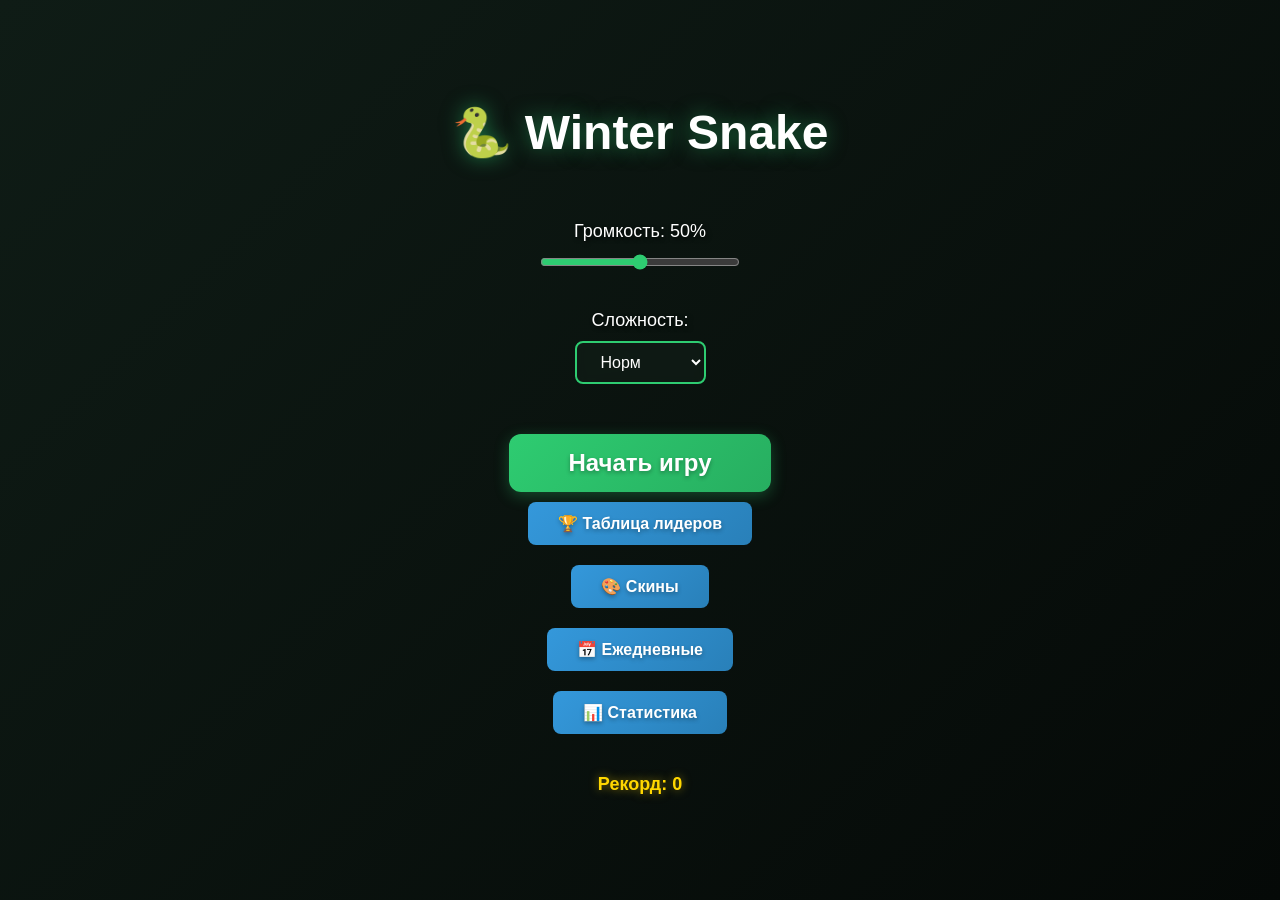
==== index.html @ aee12b68 "fix: add relative path to main.js for GitHub Pages" ====
<!DOCTYPE html>
<html lang="ru">
<head>
  <meta charset="UTF-8">
  <meta name="viewport" content="width=device-width, initial-scale=1.0, maximum-scale=1.0, user-scalable=no">
  <title>Snake Game</title>
  <link rel="stylesheet" href="css/style.css">
</head>
<body>
  <div id="scoreDisplay" class="hidden">Счёт: 0</div>
  <div id="highScoreDisplay" class="hidden">Рекорд: 0</div>
  <div id="speedDisplay" class="hidden">Скорость: 1x</div>
  <button id="muteBtn" class="mute-button">🔊</button>
  <canvas id="gameCanvas" class="hidden"></canvas>
  
  <!-- Главное меню -->
  <div id="mainMenu" class="menu">
    <h1>🐍 Winter Snake</h1>
    
    <div class="setting">
      <label>Громкость: <span id="volumeValue">50</span>%</label>
      <input type="range" id="volumeSlider" min="0" max="100" value="50">
    </div>
    
    <div class="setting">
      <label>Сложность:</label>
      <select id="difficultySelect">
        <option value="easy">Лёгкая</option>
        <option value="normal" selected>Норм</option>
        <option value="hard">Сложная</option>
      </select>
    </div>
    
    <button id="startBtn">Начать игру</button>
    
    <button id="leaderboardBtn" class="secondary">🏆 Таблица лидеров</button>
    
    <button id="skinsBtn" class="secondary">🎨 Скины</button>
    
    <button id="dailyBtn" class="secondary">📅 Ежедневные</button>
    
    <button id="statsBtn" class="secondary">📊 Статистика</button>
    
    <div class="highscore-display">
      <p>Рекорд: <span id="menuHighScore">0</span></p>
    </div>
  </div>
  
  <!-- Окно статистики -->
  <div id="statsModal" class="modal hidden">
    <h2>📊 Статистика игрока</h2>
    <div id="statsContent" class="stats-content">
      <!-- Сюда вставляется статистика -->
    </div>
    <button id="resetStatsBtn" class="danger">Сбросить статистику</button>
    <button id="closeStatsBtn" class="secondary">Закрыть</button>
  </div>
  
  <!-- Окно ежедневных заданий -->
  <div id="dailyModal" class="modal hidden">
    <h2>📅 Ежедневные челленджи</h2>
    <div id="dailyReset" class="daily-reset">
      Сброс через: <span id="dailyTimer">--:--:--</span>
    </div>
    <div id="dailyList" class="daily-list">
      <!-- Сюда вставляются задания -->
    </div>
    <div class="daily-reward">
      Награда за все: <span id="dailyTotalReward">0</span> очков
    </div>
    <button id="closeDailyBtn" class="secondary">Закрыть</button>
  </div>
  
  <!-- Окно выбора скинов -->
  <div id="skinsModal" class="modal hidden">
    <h2>🎨 Скины змейки</h2>
    <div id="skinsList" class="skins-list">
      <!-- Сюда вставляются скины -->
    </div>
    <button id="closeSkinsBtn" class="secondary">Закрыть</button>
  </div>
  
  <!-- Окно таблицы лидеров -->
  <div id="leaderboardModal" class="modal hidden">
    <h2>🏆 Таблица лидеров</h2>
    <div id="leaderboardList" class="leaderboard-list">
      <!-- Сюда вставляются результаты -->
    </div>
    <button id="clearLeaderboardBtn" class="danger">Сбросить</button>
    <button id="closeLeaderboardBtn" class="secondary">Закрыть</button>
  </div>
  
  <div id="pauseOverlay" class="hidden">
    <h2>ПАУЗА</h2>
    <p>Нажми Space для продолжения</p>
  </div>
  
  <div id="gameOverScreen" class="hidden">
    <h2>Game Over</h2>
    <p>Счёт: <span id="finalScore">0</span></p>
    <p>Рекорд: <span id="finalHighScore">0</span></p>
    <button id="restartBtn">Играть снова</button>
    <p class="hint">Нажми R или кнопку для рестарта</p>
  </div>
  
  <script type="module" src="./js/main.js"></script>
</body>
</html>
---- css/style.css ----
body {
  margin: 0;
  padding: 0;
  background: linear-gradient(to bottom, #0f1c16, #050907);
  display: flex;
  justify-content: center;
  align-items: center;
  min-height: 100vh;
  overflow: hidden;
  font-family: 'Arial', sans-serif;
  position: relative;
  /* Мобильная фиксация */
  overscroll-behavior: none;
  touch-action: none;
}

* {
  margin: 0;
  padding: 0;
  box-sizing: border-box;
}

#scoreDisplay, #highScoreDisplay {
  position: fixed;
  top: 10px;
  color: #fff;
  font-family: 'Arial', sans-serif;
  font-size: 18px;
  text-shadow: 2px 2px 4px rgba(0,0,0,0.8);
  z-index: 100;
  pointer-events: none;
}

#scoreDisplay {
  left: 10px;
}

#highScoreDisplay {
  right: 10px;
}

#speedDisplay {
  position: fixed;
  top: 40px;
  left: 10px;
  color: #fff;
  font-family: 'Arial', sans-serif;
  font-size: 14px;
  text-shadow: 2px 2px 4px rgba(0,0,0,0.8);
  z-index: 100;
  pointer-events: none;
  opacity: 0.8;
}

.mute-button {
  position: fixed;
  top: 10px;
  right: 10px;
  background: rgba(0,0,0,0.5);
  border: 1px solid rgba(255,255,255,0.3);
  border-radius: 8px;
  color: #fff;
  font-size: 20px;
  padding: 8px 12px;
  cursor: pointer;
  z-index: 200;
  transition: all 0.3s ease;
  backdrop-filter: blur(5px);
}

.mute-button:hover {
  background: rgba(255,255,255,0.2);
  transform: scale(1.05);
}

.mute-button:active {
  transform: scale(0.95);
}

/* Главное меню */
.menu {
  position: fixed;
  top: 0; left: 0;
  width: 100%; height: 100%;
  background: linear-gradient(135deg, #0f1c16, #050907);
  display: flex;
  flex-direction: column;
  justify-content: center;
  align-items: center;
  z-index: 500;
  color: #fff;
  font-family: 'Arial', sans-serif;
}

.menu.hidden {
  display: none;
}

.menu h1 {
  font-size: 48px;
  margin-bottom: 40px;
  text-shadow: 0 0 20px rgba(46, 204, 113, 0.5);
  animation: pulse 2s infinite;
}

.setting {
  margin: 20px 0;
  text-align: center;
}

.setting label {
  display: block;
  margin-bottom: 10px;
  font-size: 18px;
  color: #fff;
  text-shadow: 2px 2px 4px rgba(0,0,0,0.8);
}

.setting input[type="range"] {
  width: 200px;
  accent-color: #2ecc71;
  height: 8px;
  border-radius: 4px;
  background: rgba(255,255,255,0.1);
  outline: none;
}

.setting select {
  padding: 10px 20px;
  font-size: 16px;
  border-radius: 8px;
  border: 2px solid #2ecc71;
  background: rgba(15, 28, 22, 0.8);
  color: #fff;
  cursor: pointer;
  transition: all 0.3s ease;
  backdrop-filter: blur(5px);
}

.setting select:hover {
  border-color: #27ae60;
  background: rgba(15, 28, 22, 0.9);
}

#startBtn {
  margin-top: 30px;
  padding: 15px 60px;
  font-size: 24px;
  background: linear-gradient(135deg, #2ecc71, #27ae60);
  color: #fff;
  border: none;
  border-radius: 12px;
  cursor: pointer;
  transition: transform 0.2s, background 0.3s, box-shadow 0.3s;
  font-weight: bold;
  text-shadow: 0 2px 4px rgba(0,0,0,0.3);
  box-shadow: 0 4px 15px rgba(46, 204, 113, 0.3);
}

#startBtn:hover {
  transform: scale(1.05);
  background: linear-gradient(135deg, #27ae60, #229954);
  box-shadow: 0 6px 20px rgba(46, 204, 113, 0.4);
}

#startBtn:active {
  transform: scale(0.98);
}

.highscore-display {
  margin-top: 30px;
  font-size: 18px;
  color: #FFD700;
  text-shadow: 0 0 10px rgba(255, 215, 0, 0.5);
  font-weight: bold;
}

.hidden {
  display: none !important;
}

/* Модальное окно */
.modal {
  position: fixed;
  top: 0; left: 0;
  width: 100%; height: 100%;
  background: rgba(0,0,0,0.9);
  display: flex;
  flex-direction: column;
  justify-content: center;
  align-items: center;
  z-index: 600;
  color: #fff;
  font-family: 'Arial', sans-serif;
}

.modal.hidden {
  display: none;
}

.modal h2 {
  font-size: 36px;
  margin-bottom: 30px;
  color: #FFD700;
  text-shadow: 0 0 20px rgba(255, 215, 0, 0.5);
}

.leaderboard-list {
  width: 350px;
  max-height: 400px;
  overflow-y: auto;
  background: rgba(255,255,255,0.1);
  border-radius: 12px;
  padding: 20px;
  margin-bottom: 20px;
  backdrop-filter: blur(10px);
  border: 1px solid rgba(255,255,255,0.2);
}

.leaderboard-entry {
  display: flex;
  justify-content: space-between;
  align-items: center;
  padding: 12px 15px;
  border-bottom: 1px solid rgba(255,255,255,0.2);
  font-size: 18px;
  border-radius: 8px;
  margin-bottom: 5px;
  background: rgba(255,255,255,0.05);
  transition: all 0.3s ease;
}

.leaderboard-entry:hover {
  background: rgba(255,255,255,0.1);
  transform: translateX(5px);
}

.leaderboard-entry:first-child {
  color: #FFD700;
  font-weight: bold;
  background: linear-gradient(135deg, rgba(255, 215, 0, 0.2), rgba(255, 215, 0, 0.1));
  border: 1px solid rgba(255, 215, 0, 0.3);
}

.leaderboard-entry:nth-child(2) {
  color: #C0C0C0;
  background: linear-gradient(135deg, rgba(192, 192, 192, 0.2), rgba(192, 192, 192, 0.1));
  border: 1px solid rgba(192, 192, 192, 0.3);
}

.leaderboard-entry:nth-child(3) {
  color: #CD7F32;
  background: linear-gradient(135deg, rgba(205, 127, 50, 0.2), rgba(205, 127, 50, 0.1));
  border: 1px solid rgba(205, 127, 50, 0.3);
}

.secondary {
  padding: 12px 30px;
  font-size: 16px;
  background: linear-gradient(135deg, #3498db, #2980b9);
  color: #fff;
  border: none;
  border-radius: 8px;
  cursor: pointer;
  margin: 10px;
  transition: all 0.3s ease;
  font-weight: bold;
  text-shadow: 0 2px 4px rgba(0,0,0,0.3);
}

.secondary:hover {
  transform: translateY(-2px);
  background: linear-gradient(135deg, #2980b9, #21618c);
  box-shadow: 0 4px 15px rgba(52, 152, 219, 0.4);
}

.danger {
  padding: 12px 30px;
  font-size: 16px;
  background: linear-gradient(135deg, #e74c3c, #c0392b);
  color: #fff;
  border: none;
  border-radius: 8px;
  cursor: pointer;
  margin: 10px;
  transition: all 0.3s ease;
  font-weight: bold;
  text-shadow: 0 2px 4px rgba(0,0,0,0.3);
}

.danger:hover {
  transform: translateY(-2px);
  background: linear-gradient(135deg, #c0392b, #a93226);
  box-shadow: 0 4px 15px rgba(231, 76, 60, 0.4);
}

/* Скины */
.skins-list {
  display: grid;
  grid-template-columns: repeat(2, 1fr);
  gap: 15px;
  width: 400px;
  max-height: 400px;
  overflow-y: auto;
  padding: 20px;
}

.skin-card {
  background: rgba(255,255,255,0.1);
  border: 2px solid transparent;
  border-radius: 8px;
  padding: 15px;
  cursor: pointer;
  transition: all 0.2s;
  text-align: center;
  backdrop-filter: blur(5px);
}

.skin-card:hover {
  transform: scale(1.05);
  background: rgba(255,255,255,0.15);
}

.skin-card.selected {
  border-color: #2ecc71;
  box-shadow: 0 0 15px rgba(46, 204, 113, 0.5);
}

.skin-card.locked {
  opacity: 0.5;
  cursor: not-allowed;
  filter: grayscale(100%);
}

.skin-card.locked:hover {
  transform: none;
}

.skin-preview {
  width: 40px;
  height: 40px;
  margin: 0 auto 10px;
  border-radius: 4px;
  display: flex;
  align-items: center;
  justify-content: center;
  font-size: 20px;
  border: 1px solid rgba(255,255,255,0.3);
}

.skin-name {
  font-size: 16px;
  font-weight: bold;
  margin-bottom: 5px;
  color: #fff;
}

.skin-desc {
  font-size: 12px;
  color: #888;
  margin-bottom: 5px;
}

.skin-requirement {
  font-size: 12px;
  color: #FFD700;
  font-weight: bold;
}

/* Ежедневные челленджи */
.daily-reset {
  font-size: 14px;
  color: #888;
  margin-bottom: 20px;
  text-align: center;
}

.daily-list {
  width: 400px;
  max-height: 400px;
  overflow-y: auto;
  padding: 10px;
}

.daily-card {
  background: rgba(255,255,255,0.1);
  border: 2px solid transparent;
  border-radius: 8px;
  padding: 15px;
  margin-bottom: 15px;
  transition: all 0.2s;
  backdrop-filter: blur(5px);
}

.daily-card.completed {
  border-color: #2ecc71;
  background: rgba(46, 204, 113, 0.2);
}

.daily-card.incomplete {
  border-color: #FFD700;
}

.daily-header {
  display: flex;
  justify-content: space-between;
  align-items: center;
  margin-bottom: 10px;
}

.daily-name {
  font-size: 16px;
  font-weight: bold;
  color: #fff;
}

.daily-status {
  font-size: 20px;
}

.daily-description {
  font-size: 14px;
  color: #888;
  margin-bottom: 10px;
}

.daily-progress {
  width: 100%;
  height: 8px;
  background: rgba(255,255,255,0.2);
  border-radius: 4px;
  overflow: hidden;
  margin-bottom: 5px;
}

.daily-progress-bar {
  height: 100%;
  background: linear-gradient(90deg, #FFD700, #2ecc71);
  transition: width 0.3s;
}

.daily-reward {
  margin-top: 20px;
  font-size: 18px;
  color: #FFD700;
  font-weight: bold;
  text-align: center;
}

/* Статистика */
.stats-content {
  display: grid;
  grid-template-columns: repeat(2, 1fr);
  gap: 15px;
  width: 450px;
  max-height: 500px;
  overflow-y: auto;
  padding: 20px;
}

.stat-card {
  background: rgba(255,255,255,0.1);
  border-radius: 8px;
  padding: 20px;
  text-align: center;
  transition: transform 0.2s;
  backdrop-filter: blur(5px);
}

.stat-card:hover {
  transform: scale(1.05);
  background: rgba(255,255,255,0.15);
}

.stat-icon {
  font-size: 32px;
  margin-bottom: 10px;
}

.stat-value {
  font-size: 28px;
  font-weight: bold;
  color: #2ecc71;
  margin-bottom: 5px;
}

.stat-label {
  font-size: 14px;
  color: #888;
}

.stat-card.highlight {
  grid-column: span 2;
  background: linear-gradient(135deg, rgba(255,215,0,0.2), rgba(255,165,0,0.2));
  border: 2px solid #FFD700;
}

.stat-card.highlight .stat-value {
  color: #FFD700;
  font-size: 36px;
}

#gameOverScreen {
  position: fixed;
  top: 0; left: 0;
  width: 100%; height: 100%;
  background: rgba(0,0,0,0.85);
  display: flex;
  flex-direction: column;
  justify-content: center;
  align-items: center;
  color: #fff;
  z-index: 200;
  font-family: 'Arial', sans-serif;
}

#gameOverScreen.hidden {
  display: none;
}

#gameOverScreen h2 {
  font-size: 48px;
  margin-bottom: 20px;
  color: #ff3b3b;
}

#gameOverScreen p {
  font-size: 24px;
  margin: 10px 0;
}

#restartBtn {
  margin-top: 30px;
  padding: 15px 40px;
  font-size: 20px;
  background: #2ecc71;
  color: #fff;
  border: none;
  border-radius: 8px;
  cursor: pointer;
  transition: transform 0.1s;
}

#restartBtn:hover {
  transform: scale(1.05);
  background: #27ae60;
}

.hint {
  font-size: 14px;
  color: #888;
  margin-top: 20px;
}

#pauseOverlay {
  position: fixed;
  top: 0; left: 0;
  width: 100%; height: 100%;
  background: rgba(0,0,0,0.7);
  display: flex;
  flex-direction: column;
  justify-content: center;
  align-items: center;
  color: #fff;
  z-index: 150;
  font-family: 'Arial', sans-serif;
}

#pauseOverlay.hidden {
  display: none;
}

#pauseOverlay h2 {
  font-size: 64px;
  color: #FFD700;
}

#pauseOverlay p {
  font-size: 20px;
  margin-top: 20px;
  color: #fff;
}

#game-container {
  position: relative;
  width: 100%;
  height: 100vh;
  display: flex;
  flex-direction: column;
  align-items: center;
  justify-content: flex-start;
  overflow: hidden;
}

.splash-screen {
  position: fixed;
  inset: 0;
  z-index: 3000;
  display: flex;
  align-items: center;
  justify-content: center;
  background: linear-gradient(to bottom, #0f1c16, #050907);
  color: rgba(255, 236, 190, 0.96);
}

.splash-screen.hidden {
  display: none;
}

.splash-content {
  text-align: center;
  padding: 18px;
}

.splash-title {
  font-weight: 800;
  font-size: 14px;
  opacity: 0.92;
  margin-bottom: 10px;
}

.splash-subtitle {
  font-weight: 900;
  font-size: 28px;
  letter-spacing: 0.4px;
  text-shadow: 0 10px 30px rgba(0,0,0,0.35);
}

.splash-loader {
  width: 56px;
  height: 56px;
  margin: 18px auto 0;
  border-radius: 50%;
  border: 4px solid rgba(255, 210, 120, 0.20);
  border-top-color: rgba(255, 210, 120, 0.95);
  animation: rotate 0.9s linear infinite;
}

body::before {
  content: '';
  position: fixed;
  top: -10vh;
  left: -10vw;
  width: 120vw;
  height: 40vh;
  background:
    radial-gradient(60% 60% at 20% 30%, rgba(120, 255, 220, 0.16), transparent 65%),
    radial-gradient(55% 55% at 70% 40%, rgba(120, 180, 255, 0.14), transparent 70%),
    radial-gradient(45% 45% at 50% 10%, rgba(255, 160, 220, 0.08), transparent 70%);
  filter: blur(18px);
  opacity: 0.95;
  pointer-events: none;
  z-index: -2;
}

body::after {
  content: '';
  position: fixed;
  left: 0;
  right: 0;
  bottom: -2vh;
  height: 22vh;
  background:
    radial-gradient(70px 42px at 12% 60%, rgba(255,255,255,0.17), rgba(255,255,255,0) 70%),
    radial-gradient(90px 54px at 34% 78%, rgba(255,255,255,0.14), rgba(255,255,255,0) 72%),
    radial-gradient(110px 66px at 58% 72%, rgba(255,255,255,0.13), rgba(255,255,255,0) 74%),
    radial-gradient(130px 78px at 82% 82%, rgba(255,255,255,0.12), rgba(255,255,255,0) 75%),
    linear-gradient(to top, rgba(255,255,255,0.08), rgba(255,255,255,0));
  filter: blur(2px);
  pointer-events: none;
  z-index: -2;
}

.toast-container {
  position: fixed;
  left: 50%;
  top: 18px;
  transform: translateX(-50%);
  z-index: 2000;
  display: flex;
  flex-direction: column;
  gap: 10px;
  pointer-events: none;
  width: min(92vw, 520px);
}

.toast {
  pointer-events: none;
  background: rgba(30, 58, 80, 0.92);
  border: 1px solid rgba(135, 206, 235, 0.35);
  backdrop-filter: blur(12px);
  border-radius: 14px;
  padding: 12px 14px;
  color: rgba(255, 255, 255, 0.95);
  box-shadow: 0 10px 30px rgba(0,0,0,0.25);
  opacity: 0;
  transform: translateY(-8px);
  transition: opacity 180ms ease, transform 180ms ease;
}

.toast.show {
  opacity: 1;
  transform: translateY(0);
}

.toast-title {
  font-weight: 700;
  margin-bottom: 4px;
}

.toast-text {
  font-size: 14px;
  line-height: 1.35;
  opacity: 0.92;
}

.bank-deposit {
  position: absolute;
  left: 14px;
  top: -8px;
  transform: translateY(8px);
  opacity: 0;
  pointer-events: none;
  z-index: 1200;
  padding: 8px 10px;
  border-radius: 999px;
  background: rgba(255, 255, 255, 0.10);
  border: 1px solid rgba(255, 255, 255, 0.35);
  backdrop-filter: blur(10px);
  color: rgba(255,255,255,0.95);
  font-weight: 800;
  font-size: 13px;
  box-shadow: 0 10px 26px rgba(0,0,0,0.25);
  transition: opacity 180ms ease, transform 520ms ease;
}

.bank-deposit.show {
  opacity: 1;
  transform: translateY(-10px);
}

/* Главное меню */
.main-menu {
  position: fixed;
  top: 0;
  left: 0;
  width: 100%;
  height: 100%;
  background: rgba(18, 28, 16, 0.55);
  backdrop-filter: blur(10px);
  display: flex;
  justify-content: center;
  align-items: center;
  z-index: 999;
  animation: menuFadeIn 0.5s ease-out;
}

.main-menu.hidden {
  display: none;
}

.hidden {
  display: none;
}

.menu-content {
  text-align: center;
  padding: 40px;
  background: rgba(255, 255, 255, 0.08);
  backdrop-filter: blur(14px);
  border: 1px solid rgba(255, 255, 255, 0.25);
  border-radius: 30px;
  box-shadow: 0 8px 32px rgba(0, 0, 0, 0.3);
  max-width: 400px;
  width: 90%;
}

.menu-title {
  font-size: 36px;
  color: rgba(255, 236, 190, 0.96);
  margin-bottom: 40px;
  text-shadow: 0 0 18px rgba(255, 210, 120, 0.55);
  animation: titlePulse 2s ease-in-out infinite;
}

.menu-buttons {
  display: flex;
  flex-direction: column;
  gap: 15px;
  margin-bottom: 30px;
}

.menu-toggle {
  display: flex;
  align-items: center;
  justify-content: center;
  gap: 10px;
  margin: 6px 0 16px;
  color: rgba(255, 236, 190, 0.92);
  font-weight: 800;
  user-select: none;
}

.menu-toggle input {
  width: 18px;
  height: 18px;
  accent-color: rgba(255, 210, 120, 0.95);
}

.menu-btn {
  padding: 16px 32px;
  background: rgba(255, 210, 120, 0.18);
  color: #ffffff;
  border: 1px solid rgba(255, 255, 255, 0.4);
  border-radius: 30px;
  cursor: pointer;
  font-size: 18px;
  font-weight: 500;
  transition: all 0.3s ease;
  backdrop-filter: blur(5px);
  letter-spacing: 0.5px;
}

.menu-btn:hover {
  background: rgba(255, 210, 120, 0.28);
  transform: translateY(-3px);
  box-shadow: 0 6px 20px rgba(255, 180, 80, 0.25);
}

.menu-footer {
  color: #b0e0e6;
  font-size: 14px;
  opacity: 0.8;
}

.menu-footer p {
  margin: 5px 0;
}

.menu-version {
  font-size: 12px;
  opacity: 0.6;
}

@keyframes menuFadeIn {
  from { opacity: 0; }
  to { opacity: 1; }
}

@keyframes titlePulse {
  0%, 100% { transform: scale(1); opacity: 1; }
  50% { transform: scale(1.05); opacity: 0.9; }
}

@keyframes fadeOut {
  0% { opacity: 1; }
  100% { opacity: 0; }
}

@keyframes slideUp {
  from { transform: translateX(-50%) translateY(100px); }
  to { transform: translateX(-50%) translateY(0); }
}

.achievement-toast {
  position: fixed;
  bottom: 20px;
  left: 50%;
  transform: translateX(-50%);
  background: linear-gradient(135deg, #FFD700, #FFA500);
  color: #000;
  padding: 15px 30px;
  border-radius: 8px;
  font-weight: bold;
  z-index: 400;
  animation: slideUp 0.5s, fadeOut 0.5s 2.5s forwards;
}

.workshop-content {
  width: min(92vw, 520px);
}

.workshop-header {
  display: flex;
  align-items: center;
  justify-content: space-between;
  gap: 12px;
  margin-bottom: 16px;
}

.workshop-balance {
  padding: 8px 10px;
  border-radius: 999px;
  background: rgba(255, 255, 255, 0.10);
  border: 1px solid rgba(255, 255, 255, 0.35);
  backdrop-filter: blur(10px);
  color: rgba(255,255,255,0.95);
  font-weight: 800;
}

.workshop-items {
  display: grid;
  grid-template-columns: 1fr;
  gap: 12px;
  margin: 14px 0 18px 0;
}

.workshop-item {
  background: rgba(255, 255, 255, 0.08);
  border: 1px solid rgba(255, 255, 255, 0.25);
  border-radius: 16px;
  padding: 14px;
  box-shadow: 0 12px 30px rgba(0,0,0,0.20);
}

.workshop-item-title {
  font-weight: 800;
  color: rgba(255,255,255,0.96);
  margin-bottom: 6px;
}

.workshop-item-desc {
  color: rgba(255,255,255,0.78);
  font-size: 14px;
  margin-bottom: 10px;
}

.workshop-buy-btn {
  width: 100%;
  padding: 12px 14px;
  border-radius: 12px;
  background: rgba(120, 210, 255, 0.22);
  border: 1px solid rgba(135, 206, 235, 0.35);
  color: rgba(255,255,255,0.95);
  font-weight: 800;
  cursor: pointer;
  transition: transform 160ms ease, background 160ms ease;
}

.workshop-buy-btn:hover {
  background: rgba(120, 210, 255, 0.34);
  transform: translateY(-1px);
}

/* Адаптив для мобильных */
@media (max-width: 480px) {
  .menu-content {
    padding: 30px 20px;
  }
  .menu-title {
    font-size: 28px;
  }
  .menu-btn {
    padding: 14px 24px;
    font-size: 16px;
  }

  .game-container {
    padding: 16px;
  }

  .score-board {
    padding-right: 104px;
    font-size: 12px;
    gap: 10px;
  }

  .stat-icon {
    font-size: 14px;
  }

  #combo-indicator {
    font-size: 13px;
  }
}

@media (max-width: 360px) {
  .score-board {
    padding-right: 96px;
    font-size: 11px;
    gap: 8px;
  }

  .stat {
    gap: 6px;
  }
}

/* Снежинки */
.snowflakes {
  display: none;
  position: fixed;
  top: 0;
  left: 0;
  width: 100%;
  height: 100%;
  pointer-events: none;
  z-index: -1;
}

.snowflake {
  position: absolute;
  color: white;
  font-size: calc(16px + var(--size-modifier, 0));
  opacity: 0.7;
  animation: 
    fall 6s linear infinite,
    opacity 3s ease-in-out infinite;
  left: var(--x-start, 50%);
  top: -20vh;
  will-change: transform;
  transform: scale(var(--scale-modifier, 1));
}

@keyframes fall {
  0% {
    transform: translateY(-20vh) translateX(var(--x-offset, 0));
  }
  100% {
    transform: translateY(120vh) translateX(var(--x-offset, 0));
  }
}

@keyframes opacity {
  0%, 100% {
    opacity: 0.7;
  }
  50% {
    opacity: 0.3;
  }
}

@keyframes rotate {
  from {
    transform: rotate(0deg);
  }
  to {
    transform: rotate(360deg);
  }
}

/* Игровой контейнер */
.game-container {
  display: none;
}

.game-info {
  display: flex;
  justify-content: space-between;
  align-items: center;
  position: relative;
  width: 100%;
  margin-bottom: 4px;
}

.controls-top {
  width: 96vw;
  max-width: 560px;
  flex: 0 0 44px;
  display: flex;
  justify-content: space-between;
  align-items: center;
  gap: 8px;
  margin-top: 10px;
  padding: 8px 10px;
  border-radius: 14px;
  background: rgba(18, 28, 16, 0.50);
  border: 1px solid rgba(255, 210, 120, 0.18);
  backdrop-filter: blur(10px);
  z-index: 1001;
}

.score-board {
  width: 96vw;
  max-width: 560px;
  flex: 0 0 48px;
  display: grid;
  grid-template-columns: 1fr 1fr 1fr;
  align-items: center;
  gap: 12px;
  padding: 10px 14px;
  margin-top: 8px;
  border-radius: 16px;
  background: rgba(18, 28, 16, 0.55);
  border: 1px solid rgba(255, 210, 120, 0.22);
  backdrop-filter: blur(10px);
  box-shadow: 0 10px 28px rgba(0,0,0,0.25);
  font-size: 13px;
  line-height: 1;
  white-space: nowrap;
  overflow: hidden;
  color: rgba(255,255,255,0.96);
  text-shadow: 0 2px 6px rgba(0,0,0,0.55);
}

.stat {
  display: flex;
  align-items: center;
  gap: 8px;
  min-width: 0;
  justify-content: center;
  text-align: center;
}

.stat-label {
  color: rgba(255,255,255,0.96);
  font-weight: 700;
}

.stat-icon {
  font-size: 15px;
  opacity: 0.95;
}

.stat-num {
  font-weight: 700;
  letter-spacing: 0.2px;
}

.score-board > div {
  min-width: 0;
}

#combo-indicator {
  position: absolute;
  left: 50%;
  top: 8px;
  transform: translateX(-50%) scale(0.96);
  z-index: 30;
  background: linear-gradient(135deg, rgba(255, 196, 60, 0.96), rgba(255, 126, 36, 0.96));
  padding: 8px 12px;
  border-radius: 999px;
  font-size: 14px;
  font-weight: 900;
  letter-spacing: 0.2px;
  box-shadow: 0 12px 30px rgba(0,0,0,0.30);
  border: 1px solid rgba(255, 236, 190, 0.42);
  backdrop-filter: blur(8px);
  opacity: 0;
  pointer-events: none;
  transition: opacity 160ms ease, transform 160ms ease;
  text-shadow: 0 2px 8px rgba(0,0,0,0.55);
}

@keyframes pulse {
  0%, 100% {
    transform: scale(1);
  }
  50% {
    transform: scale(1.05);
  }
}

/* Игровое поле */
.play-area {
  width: 96vw;
  max-width: 560px;
  flex: 1 1 auto;
  min-height: 0;
  display: flex;
  align-items: center;
  justify-content: center;
  position: relative;
  margin-top: 10px;
  overflow: hidden;
}

/* Канвас */
#gameCanvas {
  max-width: 95vw;
  max-height: 85vh;
  width: auto;
  height: auto;
  object-fit: contain;
  border: 2px solid rgba(255, 255, 255, 0.3);
  border-radius: 10px;
  display: block;
  touch-action: none;
  -webkit-touch-callout: none;
  -webkit-user-select: none;
  user-select: none;
  cursor: pointer;
}

/* Анимация для визуальных заглушек */
@keyframes fadeOut {
  from { opacity: 1; }
  to { opacity: 0; }
}

.fancy-btn {
  transition: transform 160ms ease, filter 160ms ease, background 160ms ease;
  will-change: transform, filter;
}

.fancy-btn:hover {
  transform: scale(1.05);
  filter: brightness(1.15);
}

.controls-bottom {
  display: none;
}

.controls-top button {
  background: rgba(18, 28, 16, 0.72);
  border: 1px solid rgba(255, 210, 120, 0.22);
  color: rgba(255,255,255,0.96);
  padding: 6px 8px;
  border-radius: 12px;
  cursor: pointer;
  font-size: 16px;
  font-weight: 900;
  transition: transform 160ms ease, background 160ms ease;
  backdrop-filter: blur(8px);
  text-shadow: 0 2px 6px rgba(0,0,0,0.55);
}

.controls-top button:hover {
  background: rgba(255, 210, 120, 0.20);
  transform: translateY(-1px);
}

@media (max-width: 360px) {
  body {
    padding-top: 132px;
  }

  .controls-top {
    left: 8px;
    right: 8px;
    width: calc(100% - 16px);
    padding: 8px 8px;
  }

  .score-board {
    left: 8px;
    right: 8px;
    width: calc(100% - 16px);
  }

  #combo-indicator {
    top: 118px;
  }
}

.controls-row {
  display: flex;
  justify-content: center;
  gap: 10px;
  margin-top: 15px;
}

.control-btn {
  background: rgba(255, 255, 255, 0.1);
  border: 1px solid rgba(255, 255, 255, 0.3);
  color: white;
  padding: 10px 15px;
  border-radius: 8px;
  cursor: pointer;
  font-size: 16px;
  transition: all 0.3s ease;
}

.control-btn:hover {
  background: rgba(255, 255, 255, 0.2);
  transform: translateY(-2px);
  box-shadow: 0 4px 12px rgba(0, 0, 0, 0.3);
}

/* Модальное окно */
.modal {
  position: fixed;
  top: 0;
  left: 0;
  width: 100%;
  height: 100%;
  background: rgba(0, 0, 0, 0.8);
  display: flex;
  justify-content: center;
  align-items: center;
  z-index: 1001;
}

.modal.hidden {
  display: none;
}

.modal-content {
  background: linear-gradient(135deg, #1e3a50, #0a1624);
  border: 2px solid rgba(255, 255, 255, 0.3);
  border-radius: 15px;
  padding: 30px;
  text-align: center;
  color: white;
  box-shadow: 0 8px 32px rgba(0, 0, 0, 0.5);
  backdrop-filter: blur(10px);
}

.modal-content h2 {
  margin-bottom: 20px;
  font-size: 24px;
}

.modal-content p {
  margin-bottom: 15px;
  font-size: 18px;
}

.calm-quote {
  margin: 10px 0 14px;
  color: rgba(255, 236, 190, 0.92);
  font-weight: 700;
  font-size: 14px;
  line-height: 1.25;
}

.modal-content button {
  background: linear-gradient(45deg, #4fc3f7, #87ceeb);
  border: none;
  color: white;
  padding: 12px 24px;
  border-radius: 8px;
  cursor: pointer;
  font-size: 16px;
  font-weight: bold;
  transition: all 0.3s ease;
  margin-top: 10px;
}

.modal-content button:hover {
  transform: translateY(-2px);
  box-shadow: 0 4px 12px rgba(79, 195, 247, 0.4);
}

.modal-buttons {
  display: flex;
  gap: 10px;
  justify-content: center;
  margin-top: 20px;
}

.modal-buttons button {
  flex: 1;
  margin-top: 0;
}

/* Меню паузы */
.pause-menu {
  position: fixed;
  top: 0;
  left: 0;
  width: 100%;
  height: 100%;
  background: rgba(0, 0, 0, 0.8);
  display: flex;
  justify-content: center;
  align-items: center;
  z-index: 1000;
  animation: fadeIn 0.3s ease;
}

.pause-menu.hidden {
  display: none;
}

.pause-content {
  background: linear-gradient(135deg, #1e3a50, #0a1624);
  border: 2px solid rgba(135, 206, 235, 0.5);
  border-radius: 20px;
  padding: 40px;
  text-align: center;
  color: white;
  box-shadow: 0 0 30px rgba(135, 206, 235, 0.5);
  backdrop-filter: blur(15px);
  max-width: 350px;
  width: 90%;
}

.pause-content h2 {
  font-size: 32px;
  margin-bottom: 30px;
  text-shadow: 0 0 20px rgba(135, 206, 235, 0.8);
}

.pause-buttons {
  display: flex;
  flex-direction: column;
  gap: 15px;
  margin-bottom: 20px;
}

.pause-btn {
  padding: 16px 24px;
  background: rgba(173, 216, 230, 0.3);
  color: #ffffff;
  border: 1px solid rgba(255, 255, 255, 0.4);
  border-radius: 25px;
  cursor: pointer;
  font-size: 16px;
  font-weight: 500;
  transition: all 0.3s ease;
  backdrop-filter: blur(5px);
}

.pause-btn:hover {
  background: rgba(135, 206, 250, 0.5);
  transform: translateY(-2px);
  box-shadow: 0 4px 15px rgba(135, 206, 250, 0.4);
}

.pause-hint {
  color: #b0e0e6;
  font-size: 14px;
  opacity: 0.7;
  margin-top: 15px;
}

/* Уведомление о переходе уровня */
.level-notification {
  position: fixed;
  top: 20px;
  left: 50%;
  transform: translateX(-50%);
  background: rgba(30, 58, 80, 0.9);
  backdrop-filter: blur(10px);
  padding: 15px 30px;
  border-radius: 30px;
  color: #fff;
  font-size: 24px;
  font-weight: bold;
  z-index: 100;
  animation: fadeInOut 2s ease-in-out;
  border: 2px solid rgba(135, 206, 235, 0.5);
  box-shadow: 0 4px 20px rgba(135, 206, 235, 0.4);
  text-shadow: 0 0 10px rgba(135, 206, 235, 0.8);
}

@keyframes fadeInOut {
  0%, 100% { 
    opacity: 0; 
    transform: translateX(-50%) translateY(-10px); 
  }
  50% { 
    opacity: 1; 
    transform: translateX(-50%) translateY(0); 
  }
}
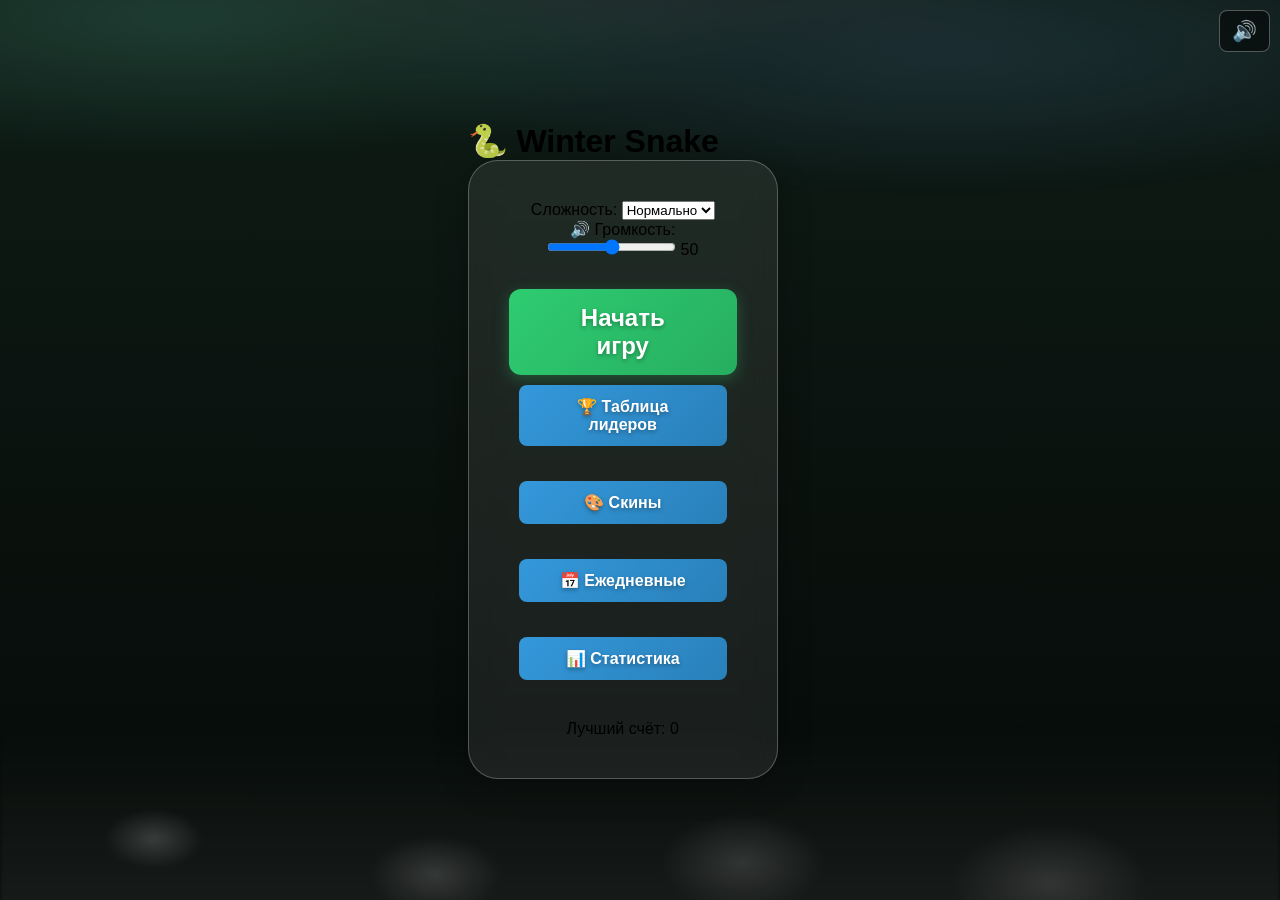
==== commit a82e4d00: "fix: final clean files - all syntax errors resolved" ====
--- a/index.html
+++ b/index.html
@@ -14,87 +14,72 @@
   <canvas id="gameCanvas" class="hidden"></canvas>
   
   <!-- Главное меню -->
-  <div id="mainMenu" class="menu">
+  <div id="mainMenu">
     <h1>🐍 Winter Snake</h1>
-    
-    <div class="setting">
-      <label>Громкость: <span id="volumeValue">50</span>%</label>
-      <input type="range" id="volumeSlider" min="0" max="100" value="50">
-    </div>
-    
-    <div class="setting">
-      <label>Сложность:</label>
-      <select id="difficultySelect">
-        <option value="easy">Лёгкая</option>
-        <option value="normal" selected>Норм</option>
-        <option value="hard">Сложная</option>
-      </select>
-    </div>
-    
-    <button id="startBtn">Начать игру</button>
-    
-    <button id="leaderboardBtn" class="secondary">🏆 Таблица лидеров</button>
-    
-    <button id="skinsBtn" class="secondary">🎨 Скины</button>
-    
-    <button id="dailyBtn" class="secondary">📅 Ежедневные</button>
-    
-    <button id="statsBtn" class="secondary">📊 Статистика</button>
-    
-    <div class="highscore-display">
-      <p>Рекорд: <span id="menuHighScore">0</span></p>
+    <div class="menu-content">
+      <div class="difficulty-section">
+        <label for="difficultySelect">Сложность:</label>
+        <select id="difficultySelect">
+          <option value="easy">Легко</option>
+          <option value="normal" selected>Нормально</option>
+          <option value="hard">Сложно</option>
+        </select>
+        <div class="volume-section">
+          <label for="volumeSlider">🔊 Громкость:</label>
+          <input type="range" id="volumeSlider" min="0" max="100" value="50">
+          <span id="volumeValue">50</span>
+        </div>
+      </div>
+      
+      <button id="startBtn">Начать игру</button>
+      
+      <div class="menu-buttons">
+        <button id="leaderboardBtn" class="secondary">🏆 Таблица лидеров</button>
+        <button id="skinsBtn" class="secondary">🎨 Скины</button>
+        <button id="dailyBtn" class="secondary">📅 Ежедневные</button>
+        <button id="statsBtn" class="secondary">📊 Статистика</button>
+      </div>
+      
+      <div class="high-score-section">
+        <p>Лучший счёт: <span id="menuHighScore">0</span></p>
+      </div>
     </div>
   </div>
   
-  <!-- Окно статистики -->
+  <!-- Модальные окна -->
+  <!-- Таблица лидеров -->
+  <div id="leaderboardModal" class="modal hidden">
+    <h2>🏆 Таблица лидеров</h2>
+    <div id="leaderboardList"></div>
+    <button id="clearLeaderboardBtn" class="danger">Очистить</button>
+    <button id="closeLeaderboardBtn" class="secondary">Закрыть</button>
+  </div>
+  
+  <!-- Скины -->
+  <div id="skinsModal" class="modal hidden">
+    <h2>🎨 Скины</h2>
+    <div id="skinsList"></div>
+    <button id="closeSkinsBtn" class="secondary">Закрыть</button>
+  </div>
+  
+  <!-- Ежедневные челленджи -->
+  <div id="dailyModal" class="modal hidden">
+    <h2>📅 Ежедневные задания</h2>
+    <div id="dailyList"></div>
+    <p id="dailyTimer"></p>
+    <p id="dailyTotalReward"></p>
+    <button id="closeDailyBtn" class="secondary">Закрыть</button>
+  </div>
+  
+  <!-- Статистика -->
   <div id="statsModal" class="modal hidden">
     <h2>📊 Статистика игрока</h2>
-    <div id="statsContent" class="stats-content">
-      <!-- Сюда вставляется статистика -->
-    </div>
+    <div id="statsContent" class="stats-content"></div>
     <button id="resetStatsBtn" class="danger">Сбросить статистику</button>
     <button id="closeStatsBtn" class="secondary">Закрыть</button>
   </div>
   
-  <!-- Окно ежедневных заданий -->
-  <div id="dailyModal" class="modal hidden">
-    <h2>📅 Ежедневные челленджи</h2>
-    <div id="dailyReset" class="daily-reset">
-      Сброс через: <span id="dailyTimer">--:--:--</span>
-    </div>
-    <div id="dailyList" class="daily-list">
-      <!-- Сюда вставляются задания -->
-    </div>
-    <div class="daily-reward">
-      Награда за все: <span id="dailyTotalReward">0</span> очков
-    </div>
-    <button id="closeDailyBtn" class="secondary">Закрыть</button>
-  </div>
-  
-  <!-- Окно выбора скинов -->
-  <div id="skinsModal" class="modal hidden">
-    <h2>🎨 Скины змейки</h2>
-    <div id="skinsList" class="skins-list">
-      <!-- Сюда вставляются скины -->
-    </div>
-    <button id="closeSkinsBtn" class="secondary">Закрыть</button>
-  </div>
-  
-  <!-- Окно таблицы лидеров -->
-  <div id="leaderboardModal" class="modal hidden">
-    <h2>🏆 Таблица лидеров</h2>
-    <div id="leaderboardList" class="leaderboard-list">
-      <!-- Сюда вставляются результаты -->
-    </div>
-    <button id="clearLeaderboardBtn" class="danger">Сбросить</button>
-    <button id="closeLeaderboardBtn" class="secondary">Закрыть</button>
-  </div>
-  
-  <div id="pauseOverlay" class="hidden">
-    <h2>ПАУЗА</h2>
-    <p>Нажми Space для продолжения</p>
-  </div>
-  
+  <!-- Экран смерти -->
   <div id="gameOverScreen" class="hidden">
     <h2>Game Over</h2>
     <p>Счёт: <span id="finalScore">0</span></p>
@@ -103,6 +88,12 @@
     <p class="hint">Нажми R или кнопку для рестарта</p>
   </div>
   
-  <script type="module" src="./js/main.js"></script>
+  <!-- Оверлей паузы -->
+  <div id="pauseOverlay" class="hidden">
+    <h2>ПАУЗА</h2>
+    <p>Нажми Space или Esc для продолжения</p>
+  </div>
+  
+  <script type="module" src="js/main.js"></script>
 </body>
 </html>
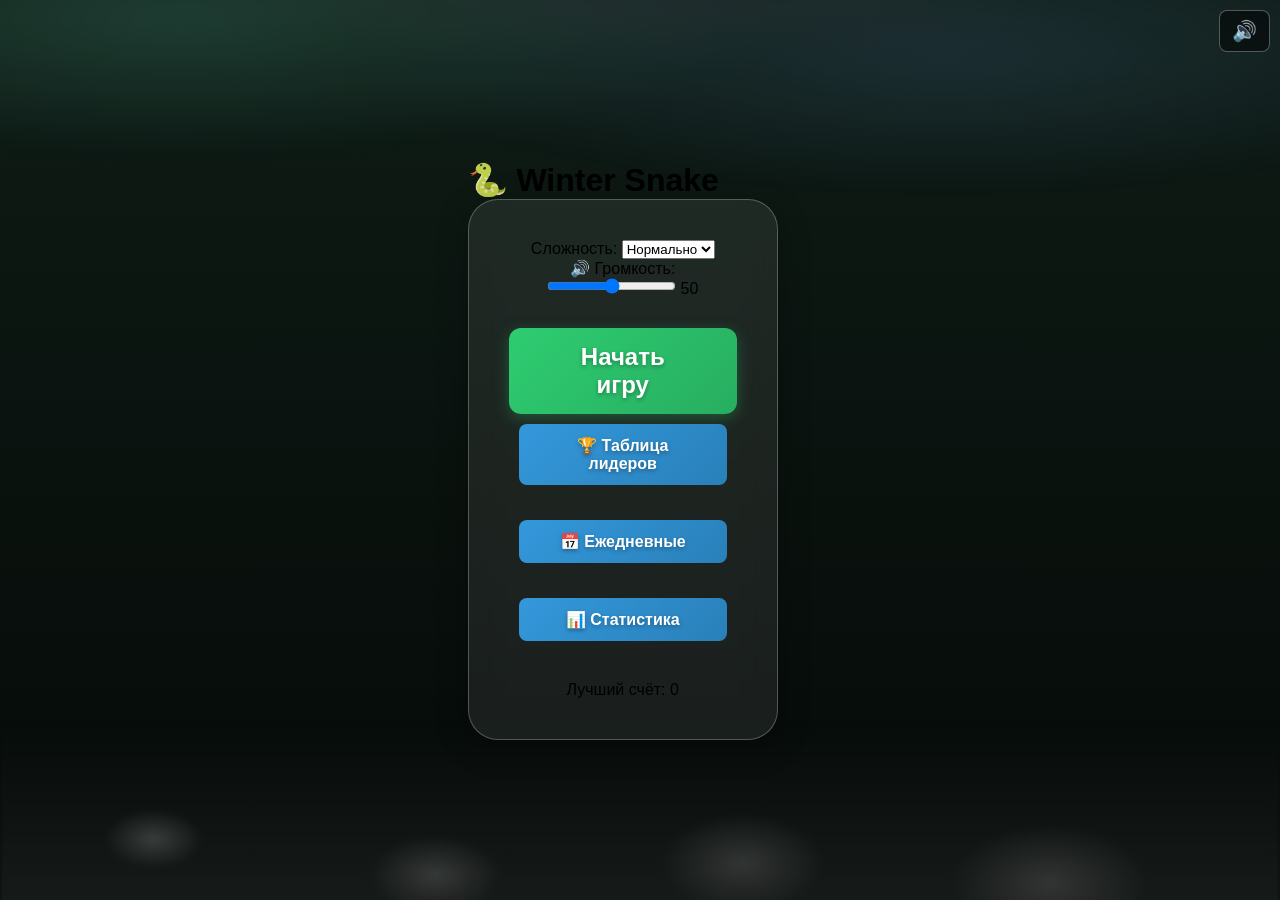
==== commit ecf19113: "remove: completely remove skins system to simplify game" ====
--- a/index.html
+++ b/index.html
@@ -35,7 +35,6 @@
       
       <div class="menu-buttons">
         <button id="leaderboardBtn" class="secondary">🏆 Таблица лидеров</button>
-        <button id="skinsBtn" class="secondary">🎨 Скины</button>
         <button id="dailyBtn" class="secondary">📅 Ежедневные</button>
         <button id="statsBtn" class="secondary">📊 Статистика</button>
       </div>
@@ -53,13 +52,6 @@
     <div id="leaderboardList"></div>
     <button id="clearLeaderboardBtn" class="danger">Очистить</button>
     <button id="closeLeaderboardBtn" class="secondary">Закрыть</button>
-  </div>
-  
-  <!-- Скины -->
-  <div id="skinsModal" class="modal hidden">
-    <h2>🎨 Скины</h2>
-    <div id="skinsList"></div>
-    <button id="closeSkinsBtn" class="secondary">Закрыть</button>
   </div>
   
   <!-- Ежедневные челленджи -->
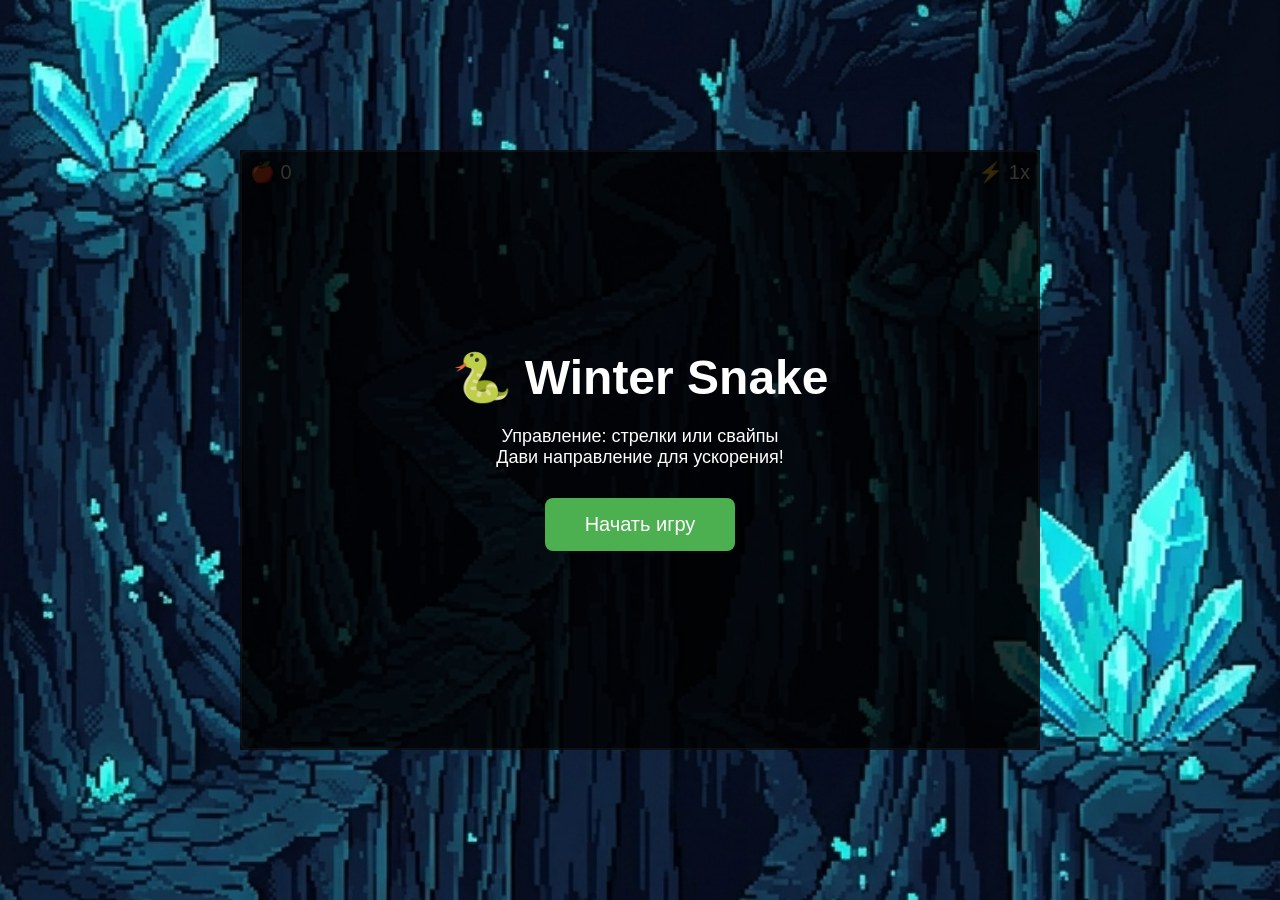
==== commit f7f10bef: "🐍 Complete refactor: Modular architecture with adaptive design ✨ Features: - ES6 modular architectur" ====
--- a/index.html
+++ b/index.html
@@ -3,89 +3,173 @@
 <head>
   <meta charset="UTF-8">
   <meta name="viewport" content="width=device-width, initial-scale=1.0, maximum-scale=1.0, user-scalable=no">
-  <title>Snake Game</title>
-  <link rel="stylesheet" href="css/style.css">
+  <title>Winter Snake</title>
+  <style>
+    * { margin: 0; padding: 0; box-sizing: border-box; }
+    
+    body {
+      background: #0a140f;
+      background-image: url('assets/background.png');
+      background-size: cover;
+      background-position: center;
+      background-repeat: no-repeat;
+      display: flex;
+      justify-content: center;
+      align-items: center;
+      min-height: 100vh;
+      overflow: hidden;
+      font-family: Arial, sans-serif;
+      touch-action: none;
+    }
+    
+    #gameContainer {
+      position: relative;
+      width: 100vw;
+      height: 100vh;
+      max-width: 800px;
+      max-height: 600px;
+      margin: 0 auto;
+    }
+    
+    #gameCanvas {
+      display: block;
+      width: 100%;
+      height: 100%;
+      border: 2px solid rgba(255,255,255,0.2);
+      border-radius: 8px;
+    }
+    
+    #ui {
+      position: absolute;
+      top: 10px;
+      left: 10px;
+      right: 10px;
+      display: flex;
+      justify-content: space-between;
+      color: #fff;
+      font-size: 20px;
+      text-shadow: 2px 2px 4px rgba(0,0,0,0.8);
+      pointer-events: none;
+      z-index: 10;
+    }
+    
+    #startScreen, #gameOverScreen {
+      position: absolute;
+      top: 0; left: 0;
+      width: 100%; height: 100%;
+      background: rgba(0,0,0,0.8);
+      display: flex;
+      flex-direction: column;
+      justify-content: center;
+      align-items: center;
+      color: #fff;
+      z-index: 20;
+    }
+    
+    #startScreen h1, #gameOverScreen h1 {
+      font-size: 48px;
+      margin-bottom: 20px;
+    }
+    
+    #startScreen p, #gameOverScreen p {
+      font-size: 18px;
+      margin-bottom: 30px;
+      text-align: center;
+      max-width: 80%;
+    }
+    
+    button {
+      padding: 15px 40px;
+      font-size: 20px;
+      background: #4CAF50;
+      color: #fff;
+      border: none;
+      border-radius: 8px;
+      cursor: pointer;
+      transition: transform 0.1s;
+    }
+    
+    button:hover { transform: scale(1.05); }
+    button:active { transform: scale(0.95); }
+    
+    .hidden { display: none !important; }
+    
+    /* Мобильные кнопки управления */
+    #mobileControls {
+      position: absolute;
+      bottom: 20px;
+      left: 50%;
+      transform: translateX(-50%);
+      display: none;
+      grid-template-columns: repeat(3, 60px);
+      grid-template-rows: repeat(2, 60px);
+      gap: 10px;
+      z-index: 15;
+    }
+    
+    .control-btn {
+      width: 60px;
+      height: 60px;
+      background: rgba(255,255,255,0.2);
+      border: 2px solid rgba(255,255,255,0.4);
+      border-radius: 50%;
+      color: #fff;
+      font-size: 24px;
+      display: flex;
+      justify-content: center;
+      align-items: center;
+      cursor: pointer;
+      user-select: none;
+      -webkit-tap-highlight-color: transparent;
+    }
+    
+    .control-btn:active {
+      background: rgba(255,255,255,0.4);
+    }
+    
+    .control-btn.up { grid-column: 2; grid-row: 1; }
+    .control-btn.left { grid-column: 1; grid-row: 2; }
+    .control-btn.down { grid-column: 2; grid-row: 2; }
+    .control-btn.right { grid-column: 3; grid-row: 2; }
+    
+    @media (max-width: 768px) {
+      #mobileControls { display: grid; }
+      #gameContainer {
+        max-width: 432px;
+        max-height: 768px;
+      }
+    }
+  </style>
 </head>
 <body>
-  <div id="scoreDisplay" class="hidden">Счёт: 0</div>
-  <div id="highScoreDisplay" class="hidden">Рекорд: 0</div>
-  <div id="speedDisplay" class="hidden">Скорость: 1x</div>
-  <button id="muteBtn" class="mute-button">🔊</button>
-  <canvas id="gameCanvas" class="hidden"></canvas>
-  
-  <!-- Главное меню -->
-  <div id="mainMenu">
-    <h1>🐍 Winter Snake</h1>
-    <div class="menu-content">
-      <div class="difficulty-section">
-        <label for="difficultySelect">Сложность:</label>
-        <select id="difficultySelect">
-          <option value="easy">Легко</option>
-          <option value="normal" selected>Нормально</option>
-          <option value="hard">Сложно</option>
-        </select>
-        <div class="volume-section">
-          <label for="volumeSlider">🔊 Громкость:</label>
-          <input type="range" id="volumeSlider" min="0" max="100" value="50">
-          <span id="volumeValue">50</span>
-        </div>
-      </div>
-      
+  <div id="gameContainer">
+    <canvas id="gameCanvas"></canvas>
+    
+    <div id="ui">
+      <span id="scoreDisplay">🍎 0</span>
+      <span id="speedDisplay">⚡ 1x</span>
+    </div>
+    
+    <div id="startScreen">
+      <h1>🐍 Winter Snake</h1>
+      <p>Управление: стрелки или свайпы<br>Дави направление для ускорения!</p>
       <button id="startBtn">Начать игру</button>
-      
-      <div class="menu-buttons">
-        <button id="leaderboardBtn" class="secondary">🏆 Таблица лидеров</button>
-        <button id="dailyBtn" class="secondary">📅 Ежедневные</button>
-        <button id="statsBtn" class="secondary">📊 Статистика</button>
-      </div>
-      
-      <div class="high-score-section">
-        <p>Лучший счёт: <span id="menuHighScore">0</span></p>
-      </div>
+    </div>
+    
+    <div id="gameOverScreen" class="hidden">
+      <h1>💀 Game Over</h1>
+      <p>Счёт: <span id="finalScore">0</span></p>
+      <button id="restartBtn">Играть снова</button>
+    </div>
+    
+    <div id="mobileControls">
+      <div class="control-btn up" data-dir="up">⬆️</div>
+      <div class="control-btn left" data-dir="left">⬅️</div>
+      <div class="control-btn down" data-dir="down">⬇️</div>
+      <div class="control-btn right" data-dir="right">➡️</div>
     </div>
   </div>
-  
-  <!-- Модальные окна -->
-  <!-- Таблица лидеров -->
-  <div id="leaderboardModal" class="modal hidden">
-    <h2>🏆 Таблица лидеров</h2>
-    <div id="leaderboardList"></div>
-    <button id="clearLeaderboardBtn" class="danger">Очистить</button>
-    <button id="closeLeaderboardBtn" class="secondary">Закрыть</button>
-  </div>
-  
-  <!-- Ежедневные челленджи -->
-  <div id="dailyModal" class="modal hidden">
-    <h2>📅 Ежедневные задания</h2>
-    <div id="dailyList"></div>
-    <p id="dailyTimer"></p>
-    <p id="dailyTotalReward"></p>
-    <button id="closeDailyBtn" class="secondary">Закрыть</button>
-  </div>
-  
-  <!-- Статистика -->
-  <div id="statsModal" class="modal hidden">
-    <h2>📊 Статистика игрока</h2>
-    <div id="statsContent" class="stats-content"></div>
-    <button id="resetStatsBtn" class="danger">Сбросить статистику</button>
-    <button id="closeStatsBtn" class="secondary">Закрыть</button>
-  </div>
-  
-  <!-- Экран смерти -->
-  <div id="gameOverScreen" class="hidden">
-    <h2>Game Over</h2>
-    <p>Счёт: <span id="finalScore">0</span></p>
-    <p>Рекорд: <span id="finalHighScore">0</span></p>
-    <button id="restartBtn">Играть снова</button>
-    <p class="hint">Нажми R или кнопку для рестарта</p>
-  </div>
-  
-  <!-- Оверлей паузы -->
-  <div id="pauseOverlay" class="hidden">
-    <h2>ПАУЗА</h2>
-    <p>Нажми Space или Esc для продолжения</p>
-  </div>
-  
+
   <script type="module" src="js/main.js"></script>
 </body>
 </html>
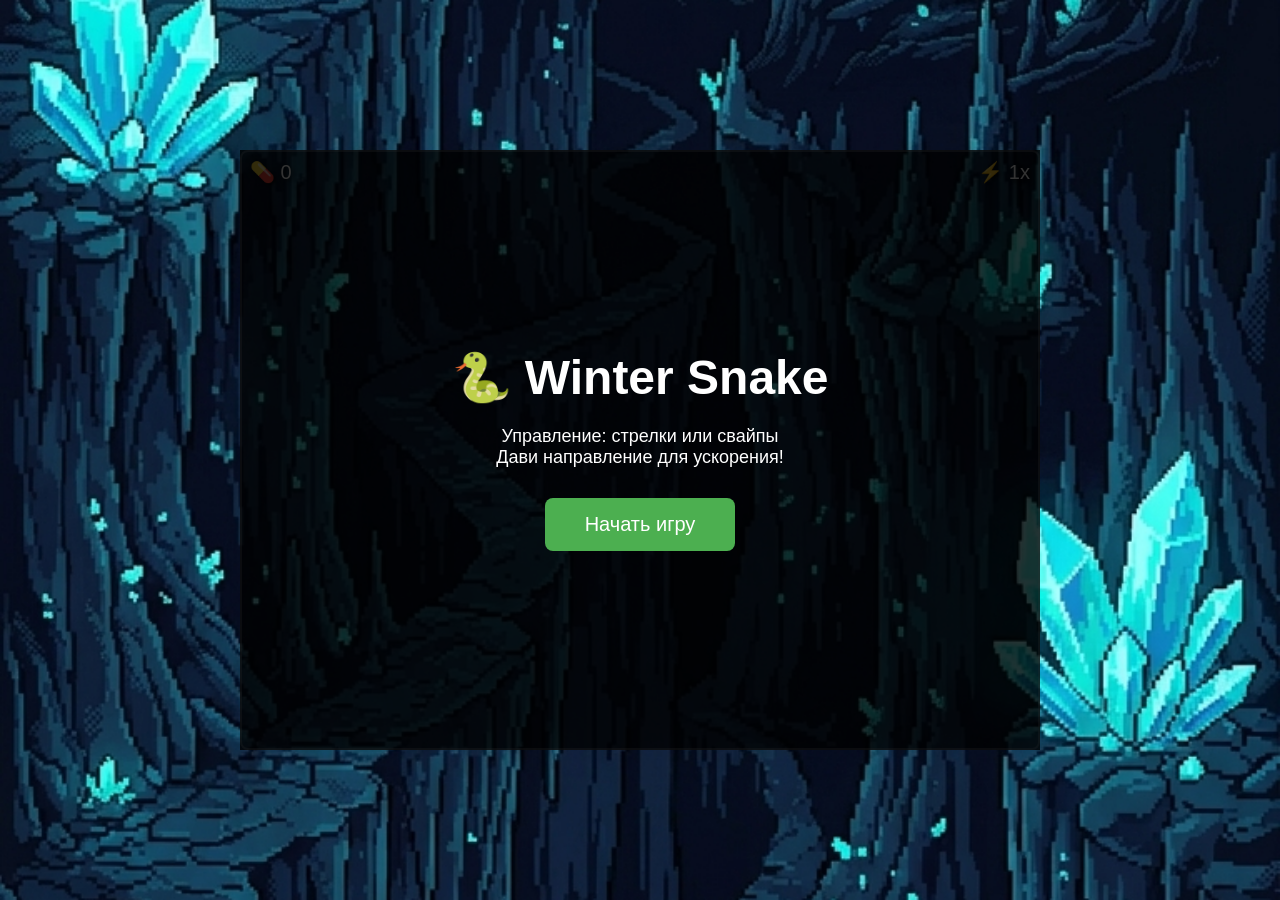
==== commit e2ed3d7e: "💊 Change game theme: pills and skulls - Replace 🍎 apple with 💊 pill emoji - Replace 🪨 rock with 💀 sk" ====
--- a/index.html
+++ b/index.html
@@ -9,7 +9,7 @@
     
     body {
       background: #0a140f;
-      background-image: url('assets/background.png');
+      background-image: url('./assets/background.png');
       background-size: cover;
       background-position: center;
       background-repeat: no-repeat;
@@ -94,13 +94,13 @@
     
     .hidden { display: none !important; }
     
-    /* Мобильные кнопки управления */
+    /* Мобильные кнопки управления - скрыты */
     #mobileControls {
       position: absolute;
       bottom: 20px;
       left: 50%;
       transform: translateX(-50%);
-      display: none;
+      display: none; /* Всегда скрыты */
       grid-template-columns: repeat(3, 60px);
       grid-template-rows: repeat(2, 60px);
       gap: 10px;
@@ -133,11 +133,11 @@
     .control-btn.right { grid-column: 3; grid-row: 2; }
     
     @media (max-width: 768px) {
-      #mobileControls { display: grid; }
       #gameContainer {
         max-width: 432px;
         max-height: 768px;
       }
+      /* Кнопки остаются скрытыми */
     }
   </style>
 </head>
@@ -146,7 +146,7 @@
     <canvas id="gameCanvas"></canvas>
     
     <div id="ui">
-      <span id="scoreDisplay">🍎 0</span>
+      <span id="scoreDisplay">💊 0</span>
       <span id="speedDisplay">⚡ 1x</span>
     </div>
     
@@ -170,6 +170,6 @@
     </div>
   </div>
 
-  <script type="module" src="js/main.js"></script>
+  <script type="module" src="./js/main.js"></script>
 </body>
 </html>
